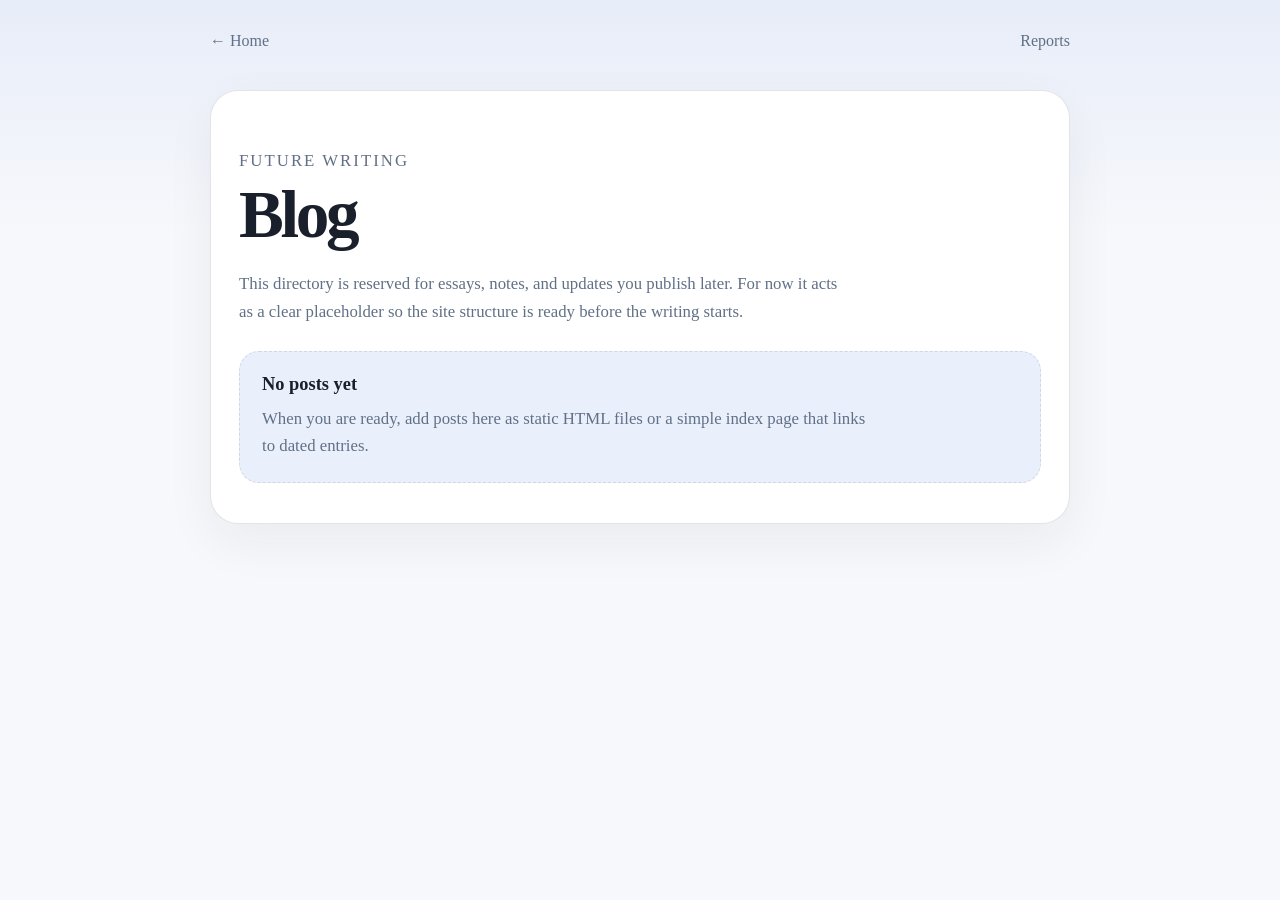
==== blog/index.html @ ac2850c4 "Set up static personal site structure" ====
<!DOCTYPE html>
<html lang="en">
<head>
  <meta charset="UTF-8">
  <meta name="viewport" content="width=device-width, initial-scale=1.0">
  <title>Blog | theKitchen</title>
  <meta
    name="description"
    content="Future writing published on theKitchen."
  >
  <style>
    :root {
      --bg: #f7f8fb;
      --paper: #ffffff;
      --text: #19202b;
      --muted: #617086;
      --line: rgba(25, 32, 43, 0.12);
      --accent: #2d6cdf;
      --accent-soft: rgba(45, 108, 223, 0.1);
      --max: 860px;
    }

    * {
      box-sizing: border-box;
    }

    body {
      margin: 0;
      min-height: 100vh;
      font-family: Georgia, "Times New Roman", serif;
      color: var(--text);
      background:
        linear-gradient(180deg, rgba(45, 108, 223, 0.08), transparent 26%),
        var(--bg);
    }

    a {
      color: inherit;
    }

    .wrap {
      width: min(calc(100% - 32px), var(--max));
      margin: 0 auto;
      padding: 32px 0 72px;
    }

    .top {
      display: flex;
      justify-content: space-between;
      align-items: center;
      gap: 16px;
      margin-bottom: 40px;
    }

    .top a {
      text-decoration: none;
      color: var(--muted);
    }

    .hero {
      background: var(--paper);
      border: 1px solid var(--line);
      border-radius: 28px;
      padding: 40px 28px;
      box-shadow: 0 18px 50px rgba(25, 32, 43, 0.06);
    }

    .eyebrow {
      margin: 0 0 8px;
      text-transform: uppercase;
      letter-spacing: 0.12em;
      color: var(--accent);
      font-size: 0.8rem;
    }

    h1 {
      margin: 0;
      font-size: clamp(2.3rem, 6vw, 4.2rem);
      letter-spacing: -0.05em;
    }

    .hero p {
      margin: 16px 0 0;
      max-width: 38rem;
      color: var(--muted);
      line-height: 1.7;
      font-size: 1.05rem;
    }

    .placeholder {
      margin-top: 24px;
      border: 1px dashed var(--line);
      border-radius: 20px;
      background: var(--accent-soft);
      padding: 22px;
    }

    .placeholder h2 {
      margin: 0 0 10px;
      font-size: 1.15rem;
    }

    .placeholder p {
      margin: 0;
      color: var(--muted);
      line-height: 1.65;
    }

    @media (max-width: 640px) {
      .top {
        flex-direction: column;
        align-items: flex-start;
      }
    }
  </style>
</head>
<body>
  <div class="wrap">
    <header class="top">
      <a href="../">← Home</a>
      <a href="../reports/">Reports</a>
    </header>

    <main class="hero">
      <p class="eyebrow">Future Writing</p>
      <h1>Blog</h1>
      <p>
        This directory is reserved for essays, notes, and updates you publish
        later. For now it acts as a clear placeholder so the site structure is
        ready before the writing starts.
      </p>

      <section class="placeholder">
        <h2>No posts yet</h2>
        <p>
          When you are ready, add posts here as static HTML files or a simple
          index page that links to dated entries.
        </p>
      </section>
    </main>
  </div>
</body>
</html>
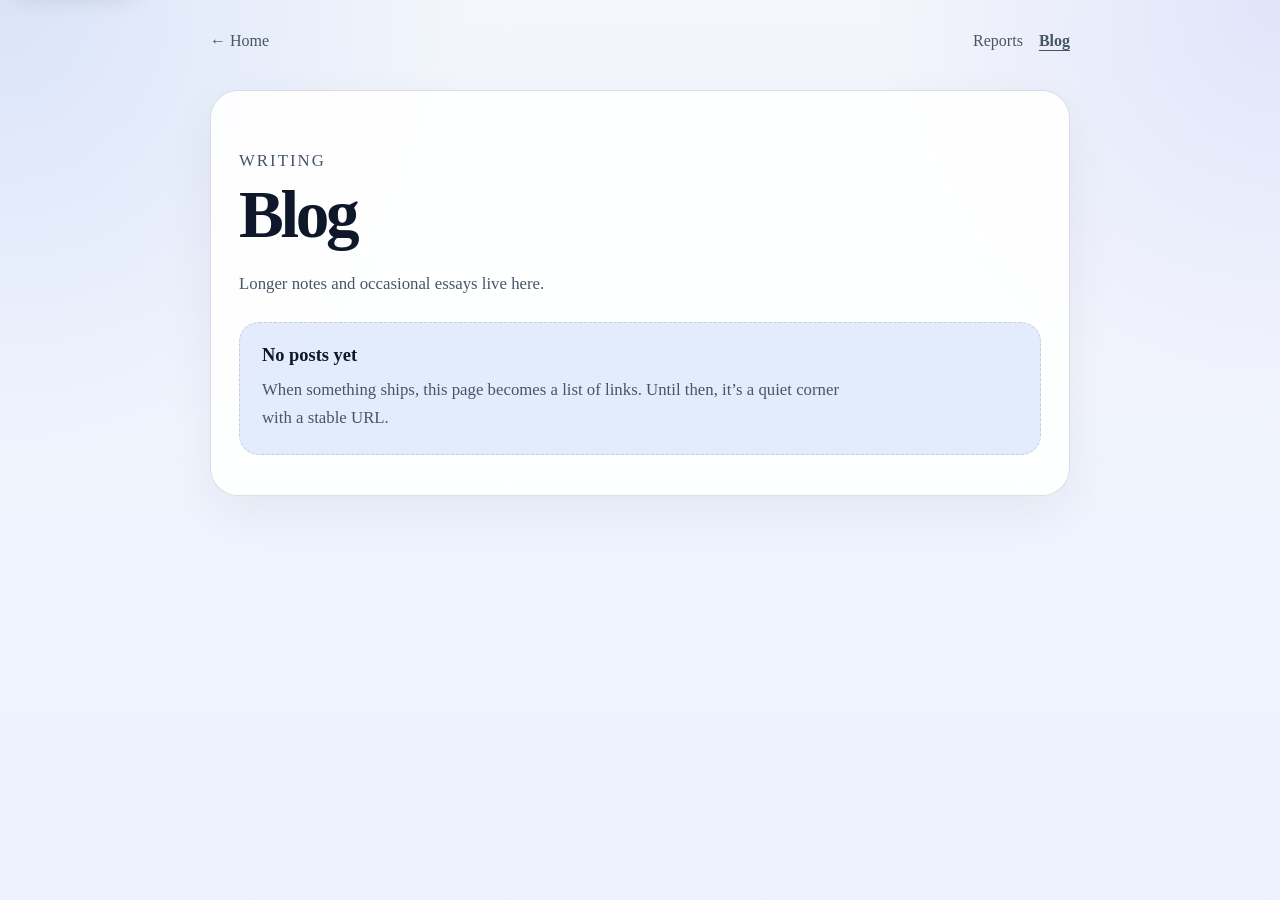
==== commit 8f5db880: "Polish site copy, styling, and metadata" ====
--- a/blog/index.html
+++ b/blog/index.html
@@ -6,41 +6,47 @@
   <title>Blog | theKitchen</title>
   <meta
     name="description"
-    content="Future writing published on theKitchen."
+    content="Longer notes and occasional essays published on theKitchen."
+  >
+  <link rel="canonical" href="https://kyumcu.github.io/theKitchen/blog/">
+  <link rel="icon" type="image/svg+xml" href="../assets/favicon.svg">
+  <link rel="stylesheet" href="../assets/site.css">
+  <meta property="og:title" content="Blog | theKitchen">
+  <meta
+    property="og:description"
+    content="Longer notes and occasional essays published on theKitchen."
+  >
+  <meta property="og:type" content="website">
+  <meta property="og:url" content="https://kyumcu.github.io/theKitchen/blog/">
+  <meta name="twitter:card" content="summary">
+  <meta name="twitter:title" content="Blog | theKitchen">
+  <meta
+    name="twitter:description"
+    content="Longer notes and occasional essays published on theKitchen."
   >
   <style>
     :root {
-      --bg: #f7f8fb;
-      --paper: #ffffff;
-      --text: #19202b;
-      --muted: #617086;
-      --line: rgba(25, 32, 43, 0.12);
-      --accent: #2d6cdf;
-      --accent-soft: rgba(45, 108, 223, 0.1);
+      --bg: #f3f6fb;
+      --paper: rgba(255, 255, 255, 0.92);
+      --text: #0f172a;
+      --muted: #475569;
+      --line: rgba(15, 23, 42, 0.14);
+      --focus-ring: rgba(37, 99, 235, 0.72);
+      --accent: #2563eb;
+      --accent-soft: rgba(37, 99, 235, 0.12);
       --max: 860px;
     }
 
-    * {
-      box-sizing: border-box;
-    }
-
     body {
-      margin: 0;
-      min-height: 100vh;
       font-family: Georgia, "Times New Roman", serif;
       color: var(--text);
       background:
-        linear-gradient(180deg, rgba(45, 108, 223, 0.08), transparent 26%),
-        var(--bg);
-    }
-
-    a {
-      color: inherit;
+        radial-gradient(circle at top left, rgba(37, 99, 235, 0.12), transparent 30%),
+        radial-gradient(circle at top right, rgba(99, 102, 241, 0.12), transparent 26%),
+        linear-gradient(180deg, var(--bg), #eef2ff);
     }
 
     .wrap {
-      width: min(calc(100% - 32px), var(--max));
-      margin: 0 auto;
       padding: 32px 0 72px;
     }
 
@@ -55,6 +61,14 @@
     .top a {
       text-decoration: none;
       color: var(--muted);
+    }
+
+    .top-links {
+      display: flex;
+      flex-wrap: wrap;
+      gap: 16px;
+      align-items: center;
+      justify-content: flex-end;
     }
 
     .hero {
@@ -111,30 +125,35 @@
         flex-direction: column;
         align-items: flex-start;
       }
+
+      .top-links {
+        justify-content: flex-start;
+      }
     }
   </style>
 </head>
 <body>
-  <div class="wrap">
+  <a class="skip-link" href="#content">Skip to content</a>
+
+  <div class="wrap container">
     <header class="top">
       <a href="../">← Home</a>
-      <a href="../reports/">Reports</a>
+      <nav class="top-links" aria-label="Secondary">
+        <a href="../reports/">Reports</a>
+        <a href="./" aria-current="page">Blog</a>
+      </nav>
     </header>
 
-    <main class="hero">
-      <p class="eyebrow">Future Writing</p>
+    <main id="content" class="hero">
+      <p class="eyebrow">Writing</p>
       <h1>Blog</h1>
-      <p>
-        This directory is reserved for essays, notes, and updates you publish
-        later. For now it acts as a clear placeholder so the site structure is
-        ready before the writing starts.
-      </p>
+      <p>Longer notes and occasional essays live here.</p>
 
       <section class="placeholder">
         <h2>No posts yet</h2>
         <p>
-          When you are ready, add posts here as static HTML files or a simple
-          index page that links to dated entries.
+          When something ships, this page becomes a list of links. Until then, it’s a
+          quiet corner with a stable URL.
         </p>
       </section>
     </main>
--- a/assets/site.css
+++ b/assets/site.css
@@ -0,0 +1,62 @@
+:root {
+  --container-pad: 32px;
+  --focus-ring: rgba(37, 99, 235, 0.65);
+}
+
+* {
+  box-sizing: border-box;
+}
+
+html {
+  scroll-behavior: smooth;
+}
+
+body {
+  margin: 0;
+  min-height: 100vh;
+}
+
+a {
+  color: inherit;
+}
+
+:focus-visible {
+  outline: 2px solid var(--focus-ring);
+  outline-offset: 3px;
+}
+
+.skip-link {
+  position: absolute;
+  top: 12px;
+  left: 12px;
+  z-index: 1000;
+  padding: 10px 14px;
+  border-radius: 999px;
+  text-decoration: none;
+  background: rgba(255, 255, 255, 0.92);
+  color: #0f172a;
+  border: 1px solid rgba(15, 23, 42, 0.18);
+  box-shadow: 0 10px 24px rgba(0, 0, 0, 0.12);
+  transform: translateY(-160%);
+  transition: transform 140ms ease;
+}
+
+.skip-link:focus {
+  transform: translateY(0);
+}
+
+.container {
+  width: min(calc(100% - var(--container-pad)), var(--max, 1120px));
+  margin: 0 auto;
+}
+
+.nav a[aria-current="page"] {
+  border-color: rgba(0, 0, 0, 0.3);
+  background: rgba(255, 255, 255, 0.62);
+}
+
+.top a[aria-current="page"] {
+  font-weight: 700;
+  text-decoration: underline;
+  text-underline-offset: 0.25em;
+}
